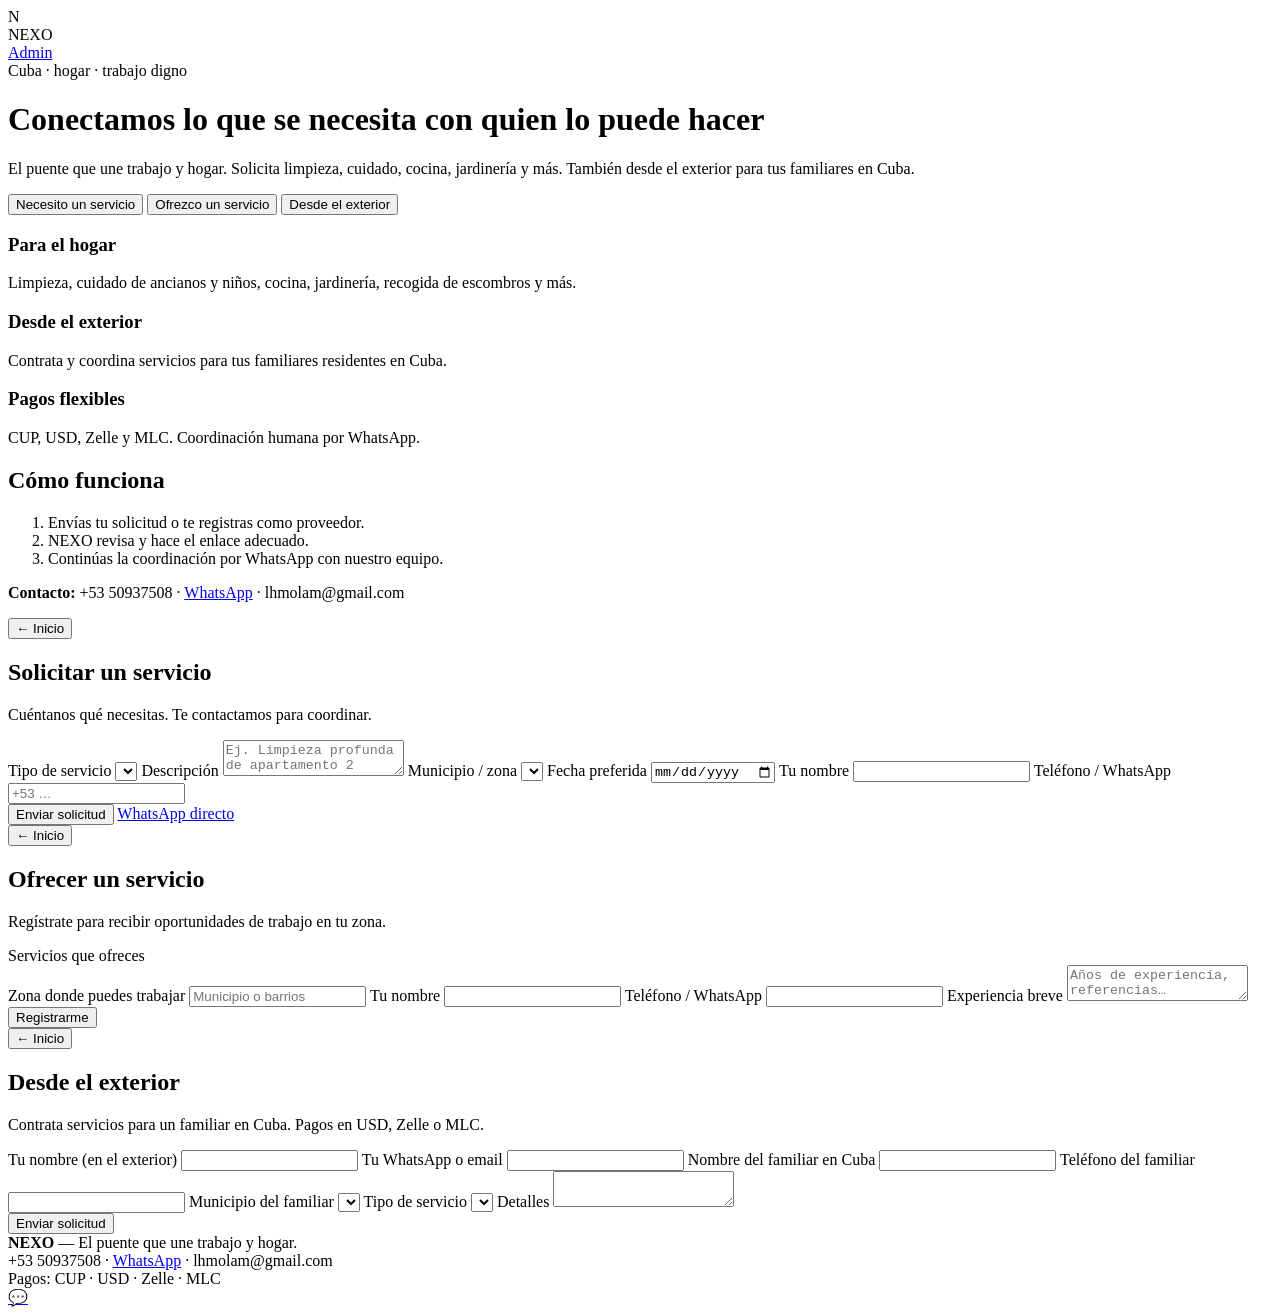
==== web/index.html @ bde30a5c "feat(nexo): plataforma NEXO sobre PrismaTec-Core Intermediación de servicios del hogar en Cuba: soli" ====
<!DOCTYPE html>
<html lang="es">
<head>
  <meta charset="utf-8" />
  <meta name="viewport" content="width=device-width, initial-scale=1" />
  <title>NEXO — Conectamos trabajo y hogar</title>
  <meta name="description" content="NEXO conecta personas que necesitan servicios del hogar en Cuba con quienes pueden realizarlos. CUP, USD, Zelle y MLC." />
  <link rel="stylesheet" href="/styles.css" />
</head>
<body>
  <header class="header">
    <div class="container">
      <div class="nav">
        <div class="brand"><div class="logo">N</div> NEXO</div>
        <a href="/admin/">Admin</a>
      </div>
      <div class="hero">
        <span class="pill">Cuba · hogar · trabajo digno</span>
        <h1>Conectamos lo que se necesita con quien lo puede hacer</h1>
        <p>El puente que une trabajo y hogar. Solicita limpieza, cuidado, cocina, jardinería y más. También desde el exterior para tus familiares en Cuba.</p>
        <div class="cta-row">
          <button class="btn btn-primary" data-go="request">Necesito un servicio</button>
          <button class="btn btn-secondary" data-go="provider">Ofrezco un servicio</button>
          <button class="btn btn-outline" data-go="abroad">Desde el exterior</button>
        </div>
      </div>
    </div>
  </header>

  <main class="container">
    <section class="section" data-view="home">
      <div class="features">
        <div class="feature">
          <h3>Para el hogar</h3>
          <p class="muted">Limpieza, cuidado de ancianos y niños, cocina, jardinería, recogida de escombros y más.</p>
        </div>
        <div class="feature">
          <h3>Desde el exterior</h3>
          <p class="muted">Contrata y coordina servicios para tus familiares residentes en Cuba.</p>
        </div>
        <div class="feature">
          <h3>Pagos flexibles</h3>
          <p class="muted">CUP, USD, Zelle y MLC. Coordinación humana por WhatsApp.</p>
        </div>
      </div>
      <div class="section">
        <div class="card">
          <h2>Cómo funciona</h2>
          <ol class="muted">
            <li>Envías tu solicitud o te registras como proveedor.</li>
            <li>NEXO revisa y hace el enlace adecuado.</li>
            <li>Continúas la coordinación por WhatsApp con nuestro equipo.</li>
          </ol>
          <p><strong>Contacto:</strong> +53 50937508 · <a href="https://wa.me/5350937508" target="_blank" rel="noopener">WhatsApp</a> · lhmolam@gmail.com</p>
        </div>
      </div>
    </section>

    <section class="section hidden" data-view="request">
      <button class="tab" data-go="home">← Inicio</button>
      <h2>Solicitar un servicio</h2>
      <p class="muted">Cuéntanos qué necesitas. Te contactamos para coordinar.</p>
      <form class="form card" id="form_request">
        <label for="service_type">Tipo de servicio</label>
        <select id="service_type" name="service_type" required></select>
        <label for="description">Descripción</label>
        <textarea id="description" name="description" placeholder="Ej. Limpieza profunda de apartamento 2 habitaciones"></textarea>
        <label for="municipality">Municipio / zona</label>
        <select id="municipality" name="municipality"></select>
        <label for="preferred_date">Fecha preferida</label>
        <input id="preferred_date" name="preferred_date" type="date" />
        <label for="contact_name">Tu nombre</label>
        <input id="contact_name" name="contact_name" required autocomplete="name" />
        <label for="contact_phone">Teléfono / WhatsApp</label>
        <input id="contact_phone" name="contact_phone" required autocomplete="tel" placeholder="+53 …" />
        <div class="actions">
          <button class="btn btn-primary" type="submit">Enviar solicitud</button>
          <a class="btn btn-wa" href="https://wa.me/5350937508" target="_blank" rel="noopener">WhatsApp directo</a>
        </div>
        <div id="notice_request" class="notice"></div>
      </form>
    </section>

    <section class="section hidden" data-view="provider">
      <button class="tab" data-go="home">← Inicio</button>
      <h2>Ofrecer un servicio</h2>
      <p class="muted">Regístrate para recibir oportunidades de trabajo en tu zona.</p>
      <form class="form card" id="form_provider">
        <label>Servicios que ofreces</label>
        <div id="provider_services" class="grid-2"></div>
        <label for="zone">Zona donde puedes trabajar</label>
        <input id="zone" name="zone" placeholder="Municipio o barrios" required />
        <label for="name">Tu nombre</label>
        <input id="name" name="name" required />
        <label for="phone">Teléfono / WhatsApp</label>
        <input id="phone" name="phone" required />
        <label for="experience">Experiencia breve</label>
        <textarea id="experience" name="experience" placeholder="Años de experiencia, referencias…"></textarea>
        <div class="actions">
          <button class="btn btn-primary" type="submit">Registrarme</button>
        </div>
        <div id="notice_provider" class="notice"></div>
      </form>
    </section>

    <section class="section hidden" data-view="abroad">
      <button class="tab" data-go="home">← Inicio</button>
      <h2>Desde el exterior</h2>
      <p class="muted">Contrata servicios para un familiar en Cuba. Pagos en USD, Zelle o MLC.</p>
      <form class="form card" id="form_abroad">
        <label for="abroad_name">Tu nombre (en el exterior)</label>
        <input id="abroad_name" name="abroad_name" required />
        <label for="abroad_contact">Tu WhatsApp o email</label>
        <input id="abroad_contact" name="abroad_contact" required />
        <label for="local_contact_name">Nombre del familiar en Cuba</label>
        <input id="local_contact_name" name="local_contact_name" required />
        <label for="local_contact_phone">Teléfono del familiar</label>
        <input id="local_contact_phone" name="local_contact_phone" required />
        <label for="municipality_abroad">Municipio del familiar</label>
        <select id="municipality_abroad" name="municipality"></select>
        <label for="service_type_abroad">Tipo de servicio</label>
        <select id="service_type_abroad" name="service_type" required></select>
        <label for="description_abroad">Detalles</label>
        <textarea id="description_abroad" name="description"></textarea>
        <div class="actions">
          <button class="btn btn-primary" type="submit">Enviar solicitud</button>
        </div>
        <div id="notice_abroad" class="notice"></div>
      </form>
    </section>
  </main>

  <footer class="footer">
    <div class="container">
      <strong>NEXO</strong> — El puente que une trabajo y hogar.<br />
      +53 50937508 · <a href="https://wa.me/5350937508">WhatsApp</a> · lhmolam@gmail.com<br />
      Pagos: CUP · USD · Zelle · MLC
    </div>
  </footer>

  <a class="float-wa" href="https://wa.me/5350937508" target="_blank" rel="noopener" title="WhatsApp">💬</a>
  <script src="/app.js"></script>
</body>
</html>
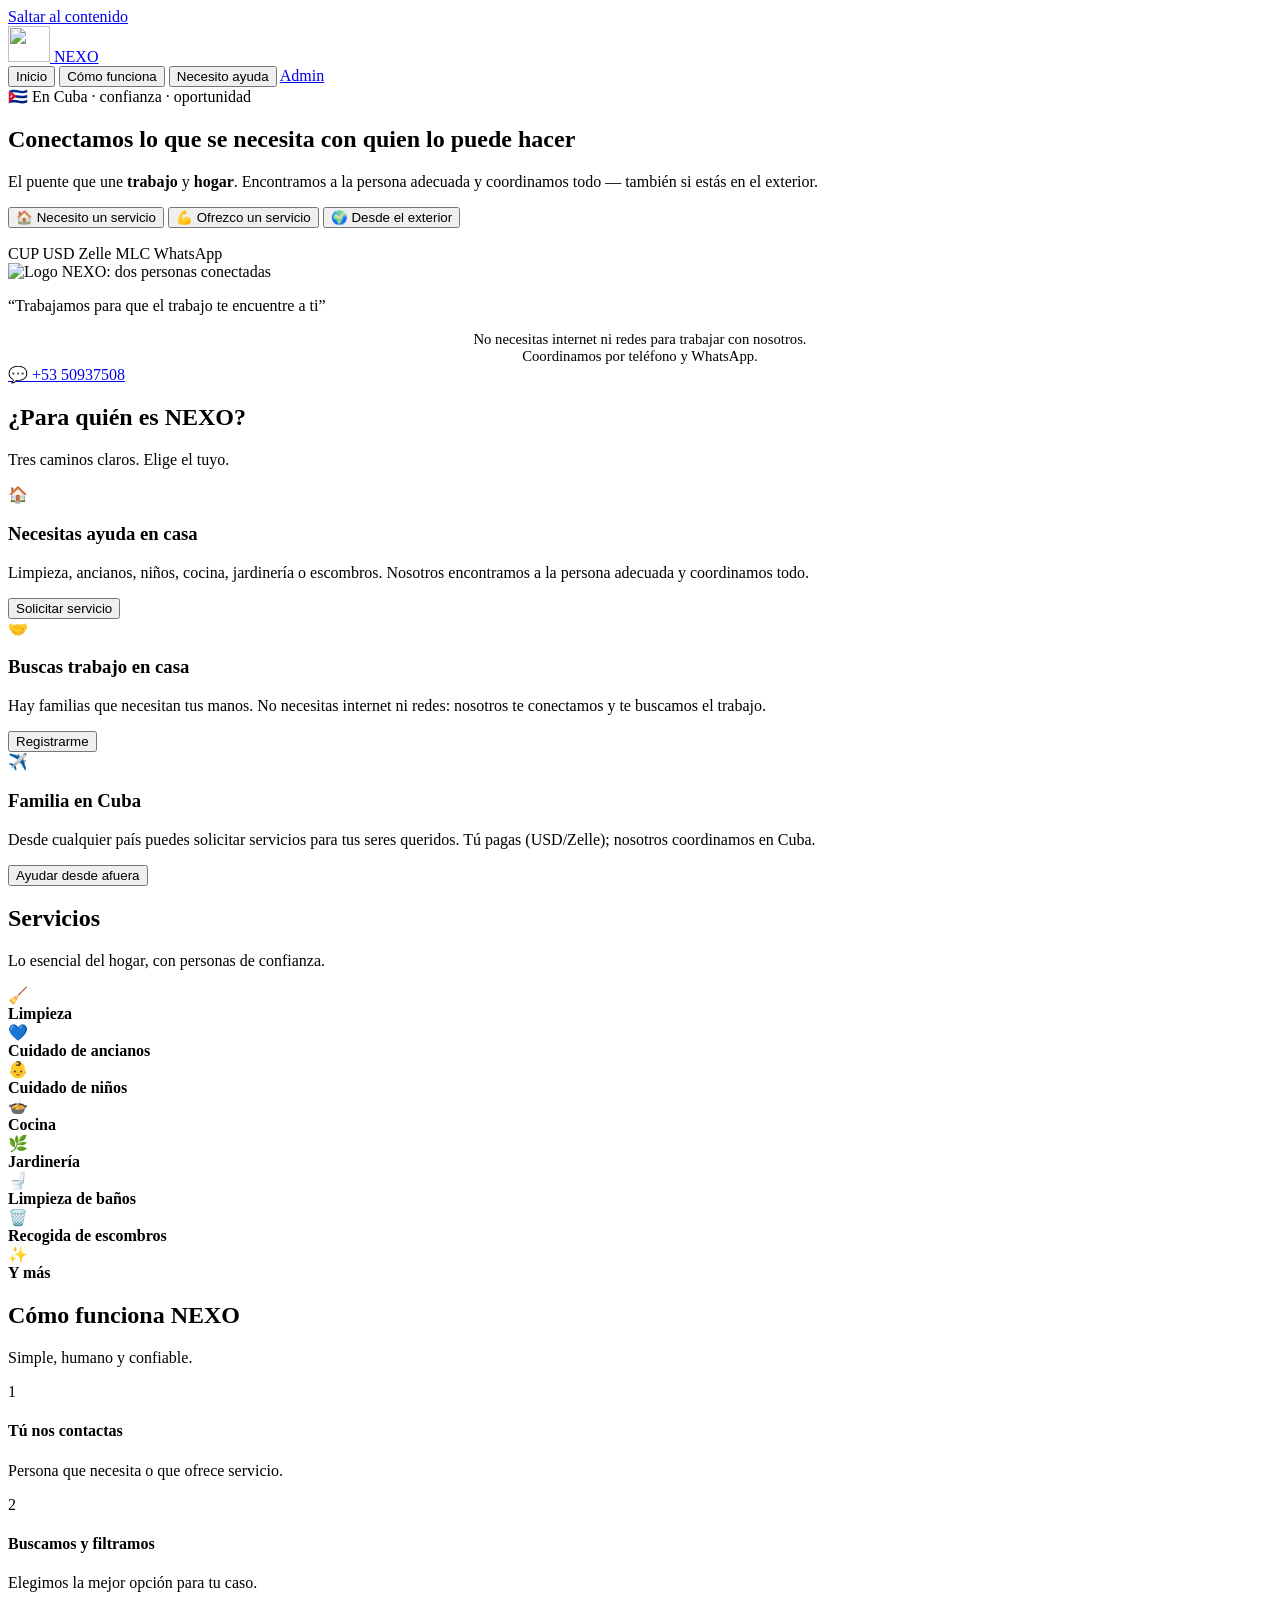
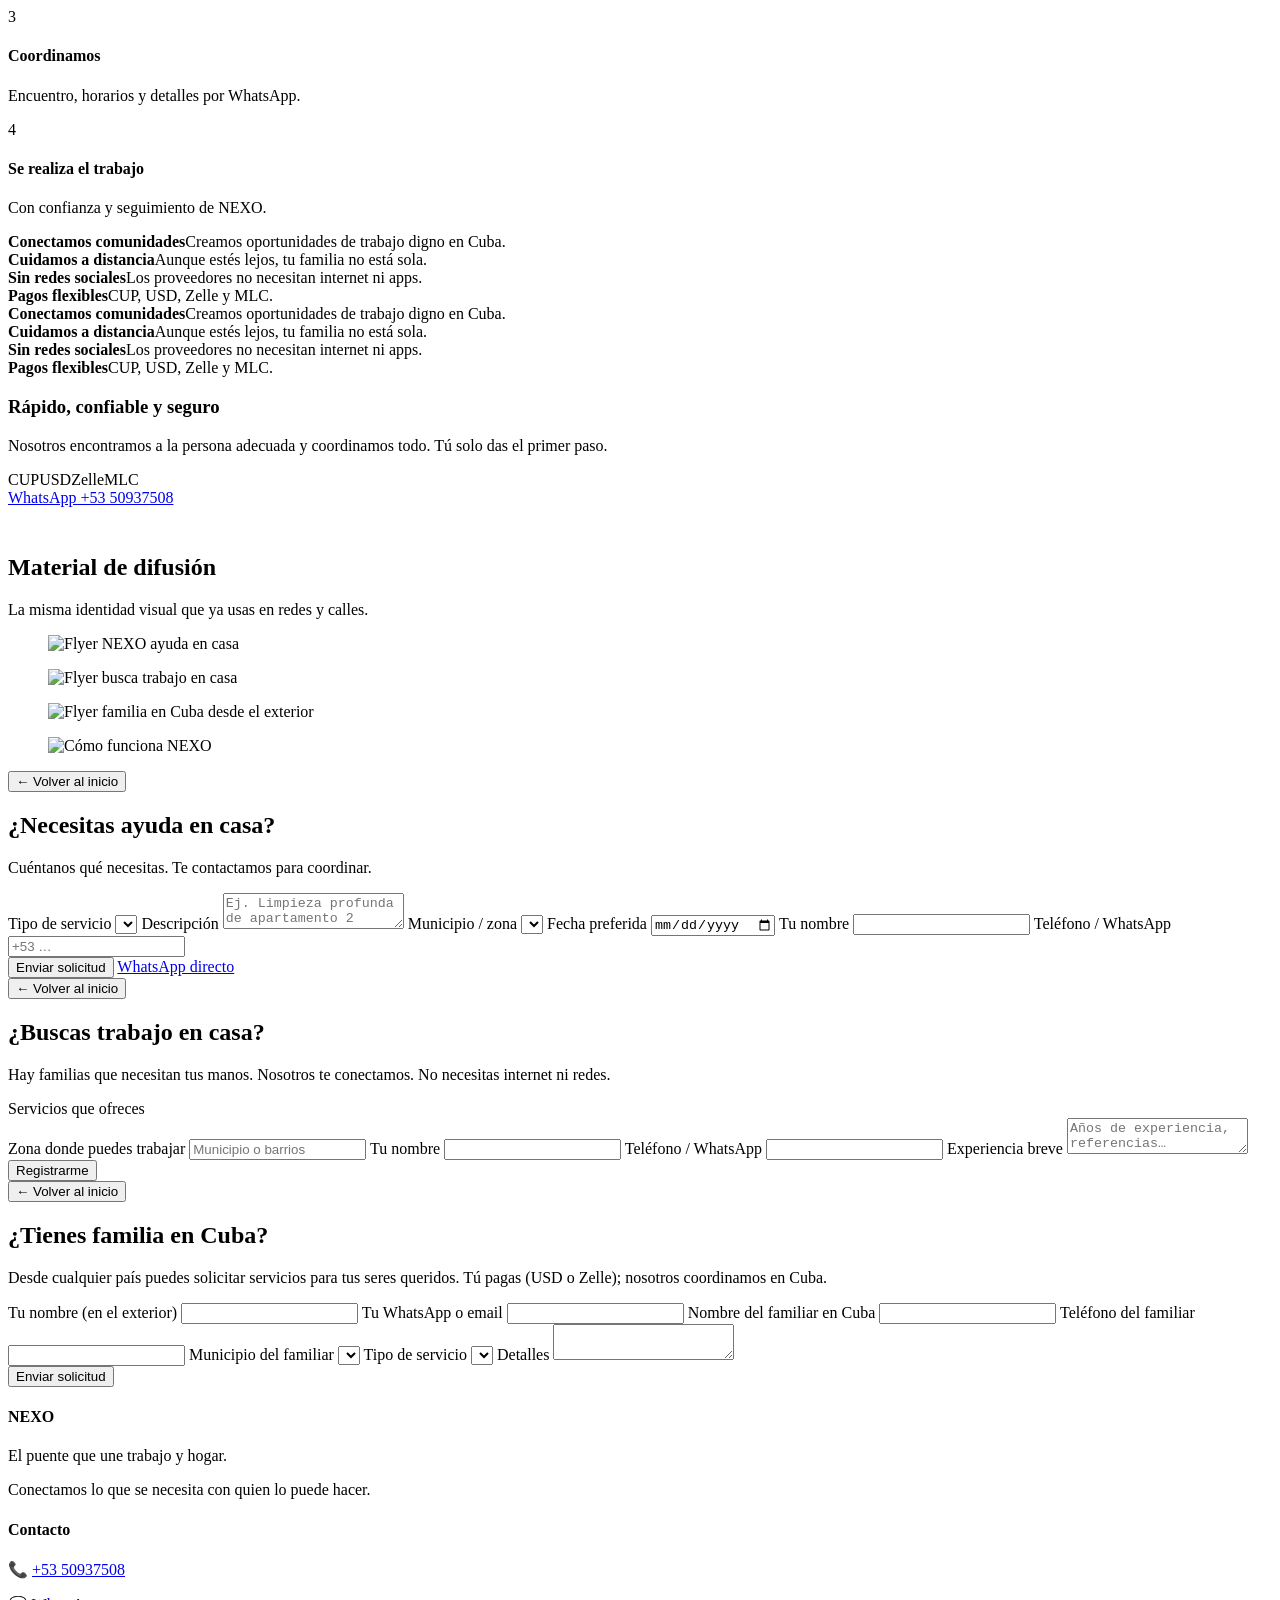
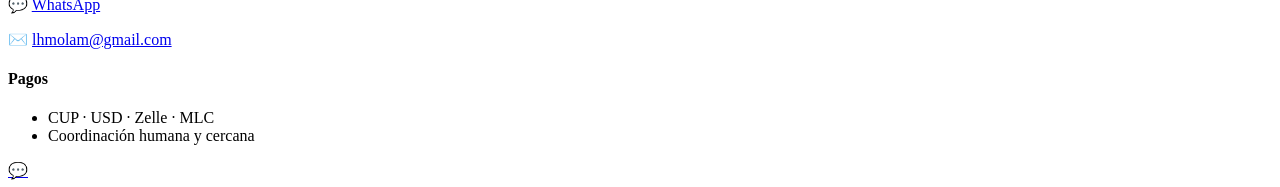
==== commit 42081c75: "feat(web): identidad visual NEXO alineada a flyers y logo UI mobile-first con paleta navy/verde, log" ====
--- a/web/index.html
+++ b/web/index.html
@@ -2,143 +2,306 @@
 <html lang="es">
 <head>
   <meta charset="utf-8" />
-  <meta name="viewport" content="width=device-width, initial-scale=1" />
-  <title>NEXO — Conectamos trabajo y hogar</title>
-  <meta name="description" content="NEXO conecta personas que necesitan servicios del hogar en Cuba con quienes pueden realizarlos. CUP, USD, Zelle y MLC." />
+  <meta name="viewport" content="width=device-width, initial-scale=1, viewport-fit=cover" />
+  <title>NEXO — El puente que une trabajo y hogar</title>
+  <meta name="description" content="NEXO conecta familias en Cuba con personas de confianza para limpieza, cuidado, cocina y más. También desde el exterior. CUP, USD, Zelle y MLC." />
+  <meta name="theme-color" content="#1e3a8a" />
+  <link rel="icon" href="/assets/favicon.svg" type="image/svg+xml" />
+  <meta property="og:title" content="NEXO — Conectamos trabajo y hogar" />
+  <meta property="og:description" content="Conectamos lo que se necesita con quien lo puede hacer." />
+  <meta property="og:image" content="/assets/nexoPrincipal.jpg" />
   <link rel="stylesheet" href="/styles.css" />
 </head>
 <body>
-  <header class="header">
-    <div class="container">
-      <div class="nav">
-        <div class="brand"><div class="logo">N</div> NEXO</div>
+  <a class="sr-only" href="#main">Saltar al contenido</a>
+
+  <header class="topbar">
+    <div class="container topbar-inner">
+      <a class="brand" href="/" data-nav="home" aria-label="NEXO inicio">
+        <img src="/assets/logo.svg" alt="" width="42" height="36" />
+        NEXO
+      </a>
+      <nav class="nav-links" aria-label="Principal">
+        <button type="button" data-nav="home">Inicio</button>
+        <button type="button" data-nav="how">Cómo funciona</button>
+        <button type="button" data-nav="request" class="cta-nav">Necesito ayuda</button>
         <a href="/admin/">Admin</a>
+      </nav>
+    </div>
+  </header>
+
+  <main id="main">
+    <!-- HOME -->
+    <div class="panel active" id="view-home" data-view="home">
+      <section class="hero">
+        <div class="container hero-grid">
+          <div>
+            <div class="eyebrow">🇨🇺 En Cuba · confianza · oportunidad</div>
+            <h1>Conectamos lo que se <span>necesita</span> con quien lo puede hacer</h1>
+            <p class="hero-lead">
+              El puente que une <strong>trabajo</strong> y <strong>hogar</strong>.
+              Encontramos a la persona adecuada y coordinamos todo — también si estás en el exterior.
+            </p>
+            <div class="hero-actions">
+              <button class="btn btn-primary" type="button" data-nav="request">🏠 Necesito un servicio</button>
+              <button class="btn btn-green" type="button" data-nav="provider">💪 Ofrezco un servicio</button>
+              <button class="btn btn-outline" type="button" data-nav="abroad">🌍 Desde el exterior</button>
+            </div>
+            <div class="trust-row" style="justify-content:flex-start;margin-top:1.1rem">
+              <span class="chip">CUP</span>
+              <span class="chip">USD</span>
+              <span class="chip green">Zelle</span>
+              <span class="chip">MLC</span>
+              <span class="chip green">WhatsApp</span>
+            </div>
+          </div>
+          <div class="hero-card">
+            <img class="logo-big" src="/assets/nexoPrincipal.jpg" alt="Logo NEXO: dos personas conectadas" />
+            <p class="quote">“Trabajamos para que el trabajo te encuentre a ti”</p>
+            <p style="text-align:center;margin:0;color:var(--muted);font-size:.92rem">
+              No necesitas internet ni redes para trabajar con nosotros.<br />
+              Coordinamos por teléfono y WhatsApp.
+            </p>
+            <div class="trust-row">
+              <a class="btn btn-wa" href="https://wa.me/5350937508" target="_blank" rel="noopener">💬 +53 50937508</a>
+            </div>
+          </div>
+        </div>
+      </section>
+
+      <section class="section">
+        <div class="container">
+          <div class="section-head">
+            <h2>¿Para quién es NEXO?</h2>
+            <p>Tres caminos claros. Elige el tuyo.</p>
+          </div>
+          <div class="audience-grid">
+            <article class="audience">
+              <div class="icon-wrap">🏠</div>
+              <h3>Necesitas ayuda en casa</h3>
+              <p>Limpieza, ancianos, niños, cocina, jardinería o escombros. Nosotros encontramos a la persona adecuada y coordinamos todo.</p>
+              <button class="btn btn-primary" type="button" data-nav="request">Solicitar servicio</button>
+            </article>
+            <article class="audience work">
+              <div class="icon-wrap">🤝</div>
+              <h3>Buscas trabajo en casa</h3>
+              <p>Hay familias que necesitan tus manos. No necesitas internet ni redes: nosotros te conectamos y te buscamos el trabajo.</p>
+              <button class="btn btn-green" type="button" data-nav="provider">Registrarme</button>
+            </article>
+            <article class="audience abroad">
+              <div class="icon-wrap">✈️</div>
+              <h3>Familia en Cuba</h3>
+              <p>Desde cualquier país puedes solicitar servicios para tus seres queridos. Tú pagas (USD/Zelle); nosotros coordinamos en Cuba.</p>
+              <button class="btn btn-outline" type="button" data-nav="abroad">Ayudar desde afuera</button>
+            </article>
+          </div>
+        </div>
+      </section>
+
+      <section class="section" style="padding-top:0">
+        <div class="container">
+          <div class="section-head">
+            <h2>Servicios</h2>
+            <p>Lo esencial del hogar, con personas de confianza.</p>
+          </div>
+          <div class="services">
+            <div class="service"><div class="ico">🧹</div><strong>Limpieza</strong></div>
+            <div class="service"><div class="ico">💙</div><strong>Cuidado de ancianos</strong></div>
+            <div class="service"><div class="ico">👶</div><strong>Cuidado de niños</strong></div>
+            <div class="service"><div class="ico">🍲</div><strong>Cocina</strong></div>
+            <div class="service"><div class="ico">🌿</div><strong>Jardinería</strong></div>
+            <div class="service"><div class="ico">🚽</div><strong>Limpieza de baños</strong></div>
+            <div class="service"><div class="ico">🗑️</div><strong>Recogida de escombros</strong></div>
+            <div class="service"><div class="ico">✨</div><strong>Y más</strong></div>
+          </div>
+        </div>
+      </section>
+
+      <section class="section" id="how">
+        <div class="container">
+          <div class="section-head">
+            <h2>Cómo funciona NEXO</h2>
+            <p>Simple, humano y confiable.</p>
+          </div>
+          <div class="steps">
+            <div class="step"><div class="num">1</div><h4>Tú nos contactas</h4><p>Persona que necesita o que ofrece servicio.</p></div>
+            <div class="step"><div class="num">2</div><h4>Buscamos y filtramos</h4><p>Elegimos la mejor opción para tu caso.</p></div>
+            <div class="step"><div class="num">3</div><h4>Coordinamos</h4><p>Encuentro, horarios y detalles por WhatsApp.</p></div>
+            <div class="step"><div class="num">4</div><h4>Se realiza el trabajo</h4><p>Con confianza y seguimiento de NEXO.</p></div>
+          </div>
+        </div>
+      </section>
+
+      <section class="section">
+        <div class="container">
+          <div class="promo" aria-label="Mensajes NEXO">
+            <div class="promo-track">
+              <div class="promo-card"><strong>Conectamos comunidades</strong>Creamos oportunidades de trabajo digno en Cuba.</div>
+              <div class="promo-card"><strong>Cuidamos a distancia</strong>Aunque estés lejos, tu familia no está sola.</div>
+              <div class="promo-card"><strong>Sin redes sociales</strong>Los proveedores no necesitan internet ni apps.</div>
+              <div class="promo-card"><strong>Pagos flexibles</strong>CUP, USD, Zelle y MLC.</div>
+              <div class="promo-card"><strong>Conectamos comunidades</strong>Creamos oportunidades de trabajo digno en Cuba.</div>
+              <div class="promo-card"><strong>Cuidamos a distancia</strong>Aunque estés lejos, tu familia no está sola.</div>
+              <div class="promo-card"><strong>Sin redes sociales</strong>Los proveedores no necesitan internet ni apps.</div>
+              <div class="promo-card"><strong>Pagos flexibles</strong>CUP, USD, Zelle y MLC.</div>
+            </div>
+          </div>
+        </div>
+      </section>
+
+      <section class="section">
+        <div class="container">
+          <div class="strip">
+            <div>
+              <h3>Rápido, confiable y seguro</h3>
+              <p>Nosotros encontramos a la persona adecuada y coordinamos todo. Tú solo das el primer paso.</p>
+              <div class="pay-badges">
+                <span>CUP</span><span>USD</span><span>Zelle</span><span>MLC</span>
+              </div>
+            </div>
+            <div style="display:grid;gap:.6rem">
+              <a class="btn btn-wa" href="https://wa.me/5350937508" target="_blank" rel="noopener">WhatsApp +53 50937508</a>
+              <a class="btn btn-outline" style="border-color:rgba(255,255,255,.35);color:#fff" href="mailto:lhmolam@gmail.com">lhmolam@gmail.com</a>
+            </div>
+          </div>
+        </div>
+      </section>
+
+      <section class="section">
+        <div class="container">
+          <div class="section-head">
+            <h2>Material de difusión</h2>
+            <p>La misma identidad visual que ya usas en redes y calles.</p>
+          </div>
+          <div class="gallery">
+            <figure><img src="/assets/nexoNuevoLote1.jpg" alt="Flyer NEXO ayuda en casa" loading="lazy" /></figure>
+            <figure><img src="/assets/nexoEmpleados.jpg" alt="Flyer busca trabajo en casa" loading="lazy" /></figure>
+            <figure><img src="/assets/nexoNuevoLote3.jpg" alt="Flyer familia en Cuba desde el exterior" loading="lazy" /></figure>
+            <figure><img src="/assets/nexoComo.jpg" alt="Cómo funciona NEXO" loading="lazy" /></figure>
+          </div>
+        </div>
+      </section>
+    </div>
+
+    <!-- REQUEST -->
+    <div class="panel" id="view-request" data-view="request">
+      <section class="section">
+        <div class="container">
+          <button class="back-link" type="button" data-nav="home">← Volver al inicio</button>
+          <div class="form-card">
+            <h2>¿Necesitas ayuda en casa?</h2>
+            <p class="sub">Cuéntanos qué necesitas. Te contactamos para coordinar.</p>
+            <form id="form_request">
+              <label for="service_type">Tipo de servicio</label>
+              <select id="service_type" name="service_type" required></select>
+              <label for="description">Descripción</label>
+              <textarea id="description" name="description" placeholder="Ej. Limpieza profunda de apartamento 2 habitaciones"></textarea>
+              <label for="municipality">Municipio / zona</label>
+              <select id="municipality" name="municipality"></select>
+              <label for="preferred_date">Fecha preferida</label>
+              <input id="preferred_date" name="preferred_date" type="date" />
+              <label for="contact_name">Tu nombre</label>
+              <input id="contact_name" name="contact_name" required autocomplete="name" />
+              <label for="contact_phone">Teléfono / WhatsApp</label>
+              <input id="contact_phone" name="contact_phone" required autocomplete="tel" placeholder="+53 …" />
+              <div class="form-actions">
+                <button class="btn btn-primary" type="submit">Enviar solicitud</button>
+                <a class="btn btn-wa" href="https://wa.me/5350937508" target="_blank" rel="noopener">WhatsApp directo</a>
+              </div>
+              <div id="notice_request" class="notice" role="status"></div>
+            </form>
+          </div>
+        </div>
+      </section>
+    </div>
+
+    <!-- PROVIDER -->
+    <div class="panel" id="view-provider" data-view="provider">
+      <section class="section">
+        <div class="container">
+          <button class="back-link" type="button" data-nav="home">← Volver al inicio</button>
+          <div class="form-card">
+            <h2>¿Buscas trabajo en casa?</h2>
+            <p class="sub">Hay familias que necesitan tus manos. Nosotros te conectamos. No necesitas internet ni redes.</p>
+            <form id="form_provider">
+              <label>Servicios que ofreces</label>
+              <div id="provider_services" class="checks"></div>
+              <label for="zone">Zona donde puedes trabajar</label>
+              <input id="zone" name="zone" placeholder="Municipio o barrios" required />
+              <label for="name">Tu nombre</label>
+              <input id="name" name="name" required />
+              <label for="phone">Teléfono / WhatsApp</label>
+              <input id="phone" name="phone" required />
+              <label for="experience">Experiencia breve</label>
+              <textarea id="experience" name="experience" placeholder="Años de experiencia, referencias…"></textarea>
+              <div class="form-actions">
+                <button class="btn btn-green" type="submit">Registrarme</button>
+              </div>
+              <div id="notice_provider" class="notice" role="status"></div>
+            </form>
+          </div>
+        </div>
+      </section>
+    </div>
+
+    <!-- ABROAD -->
+    <div class="panel" id="view-abroad" data-view="abroad">
+      <section class="section">
+        <div class="container">
+          <button class="back-link" type="button" data-nav="home">← Volver al inicio</button>
+          <div class="form-card">
+            <h2>¿Tienes familia en Cuba?</h2>
+            <p class="sub">Desde cualquier país puedes solicitar servicios para tus seres queridos. Tú pagas (USD o Zelle); nosotros coordinamos en Cuba.</p>
+            <form id="form_abroad">
+              <label for="abroad_name">Tu nombre (en el exterior)</label>
+              <input id="abroad_name" name="abroad_name" required />
+              <label for="abroad_contact">Tu WhatsApp o email</label>
+              <input id="abroad_contact" name="abroad_contact" required />
+              <label for="local_contact_name">Nombre del familiar en Cuba</label>
+              <input id="local_contact_name" name="local_contact_name" required />
+              <label for="local_contact_phone">Teléfono del familiar</label>
+              <input id="local_contact_phone" name="local_contact_phone" required />
+              <label for="municipality_abroad">Municipio del familiar</label>
+              <select id="municipality_abroad" name="municipality"></select>
+              <label for="service_type_abroad">Tipo de servicio</label>
+              <select id="service_type_abroad" name="service_type" required></select>
+              <label for="description_abroad">Detalles</label>
+              <textarea id="description_abroad" name="description"></textarea>
+              <div class="form-actions">
+                <button class="btn btn-primary" type="submit">Enviar solicitud</button>
+              </div>
+              <div id="notice_abroad" class="notice" role="status"></div>
+            </form>
+          </div>
+        </div>
+      </section>
+    </div>
+  </main>
+
+  <footer class="footer">
+    <div class="container footer-grid">
+      <div>
+        <h4>NEXO</h4>
+        <p>El puente que une trabajo y hogar.</p>
+        <p>Conectamos lo que se necesita con quien lo puede hacer.</p>
       </div>
-      <div class="hero">
-        <span class="pill">Cuba · hogar · trabajo digno</span>
-        <h1>Conectamos lo que se necesita con quien lo puede hacer</h1>
-        <p>El puente que une trabajo y hogar. Solicita limpieza, cuidado, cocina, jardinería y más. También desde el exterior para tus familiares en Cuba.</p>
-        <div class="cta-row">
-          <button class="btn btn-primary" data-go="request">Necesito un servicio</button>
-          <button class="btn btn-secondary" data-go="provider">Ofrezco un servicio</button>
-          <button class="btn btn-outline" data-go="abroad">Desde el exterior</button>
-        </div>
+      <div>
+        <h4>Contacto</h4>
+        <p>📞 <a href="tel:+5350937508">+53 50937508</a></p>
+        <p>💬 <a href="https://wa.me/5350937508" target="_blank" rel="noopener">WhatsApp</a></p>
+        <p>✉️ <a href="mailto:lhmolam@gmail.com">lhmolam@gmail.com</a></p>
       </div>
-    </div>
-  </header>
-
-  <main class="container">
-    <section class="section" data-view="home">
-      <div class="features">
-        <div class="feature">
-          <h3>Para el hogar</h3>
-          <p class="muted">Limpieza, cuidado de ancianos y niños, cocina, jardinería, recogida de escombros y más.</p>
-        </div>
-        <div class="feature">
-          <h3>Desde el exterior</h3>
-          <p class="muted">Contrata y coordina servicios para tus familiares residentes en Cuba.</p>
-        </div>
-        <div class="feature">
-          <h3>Pagos flexibles</h3>
-          <p class="muted">CUP, USD, Zelle y MLC. Coordinación humana por WhatsApp.</p>
-        </div>
+      <div>
+        <h4>Pagos</h4>
+        <ul>
+          <li>CUP · USD · Zelle · MLC</li>
+          <li>Coordinación humana y cercana</li>
+        </ul>
       </div>
-      <div class="section">
-        <div class="card">
-          <h2>Cómo funciona</h2>
-          <ol class="muted">
-            <li>Envías tu solicitud o te registras como proveedor.</li>
-            <li>NEXO revisa y hace el enlace adecuado.</li>
-            <li>Continúas la coordinación por WhatsApp con nuestro equipo.</li>
-          </ol>
-          <p><strong>Contacto:</strong> +53 50937508 · <a href="https://wa.me/5350937508" target="_blank" rel="noopener">WhatsApp</a> · lhmolam@gmail.com</p>
-        </div>
-      </div>
-    </section>
-
-    <section class="section hidden" data-view="request">
-      <button class="tab" data-go="home">← Inicio</button>
-      <h2>Solicitar un servicio</h2>
-      <p class="muted">Cuéntanos qué necesitas. Te contactamos para coordinar.</p>
-      <form class="form card" id="form_request">
-        <label for="service_type">Tipo de servicio</label>
-        <select id="service_type" name="service_type" required></select>
-        <label for="description">Descripción</label>
-        <textarea id="description" name="description" placeholder="Ej. Limpieza profunda de apartamento 2 habitaciones"></textarea>
-        <label for="municipality">Municipio / zona</label>
-        <select id="municipality" name="municipality"></select>
-        <label for="preferred_date">Fecha preferida</label>
-        <input id="preferred_date" name="preferred_date" type="date" />
-        <label for="contact_name">Tu nombre</label>
-        <input id="contact_name" name="contact_name" required autocomplete="name" />
-        <label for="contact_phone">Teléfono / WhatsApp</label>
-        <input id="contact_phone" name="contact_phone" required autocomplete="tel" placeholder="+53 …" />
-        <div class="actions">
-          <button class="btn btn-primary" type="submit">Enviar solicitud</button>
-          <a class="btn btn-wa" href="https://wa.me/5350937508" target="_blank" rel="noopener">WhatsApp directo</a>
-        </div>
-        <div id="notice_request" class="notice"></div>
-      </form>
-    </section>
-
-    <section class="section hidden" data-view="provider">
-      <button class="tab" data-go="home">← Inicio</button>
-      <h2>Ofrecer un servicio</h2>
-      <p class="muted">Regístrate para recibir oportunidades de trabajo en tu zona.</p>
-      <form class="form card" id="form_provider">
-        <label>Servicios que ofreces</label>
-        <div id="provider_services" class="grid-2"></div>
-        <label for="zone">Zona donde puedes trabajar</label>
-        <input id="zone" name="zone" placeholder="Municipio o barrios" required />
-        <label for="name">Tu nombre</label>
-        <input id="name" name="name" required />
-        <label for="phone">Teléfono / WhatsApp</label>
-        <input id="phone" name="phone" required />
-        <label for="experience">Experiencia breve</label>
-        <textarea id="experience" name="experience" placeholder="Años de experiencia, referencias…"></textarea>
-        <div class="actions">
-          <button class="btn btn-primary" type="submit">Registrarme</button>
-        </div>
-        <div id="notice_provider" class="notice"></div>
-      </form>
-    </section>
-
-    <section class="section hidden" data-view="abroad">
-      <button class="tab" data-go="home">← Inicio</button>
-      <h2>Desde el exterior</h2>
-      <p class="muted">Contrata servicios para un familiar en Cuba. Pagos en USD, Zelle o MLC.</p>
-      <form class="form card" id="form_abroad">
-        <label for="abroad_name">Tu nombre (en el exterior)</label>
-        <input id="abroad_name" name="abroad_name" required />
-        <label for="abroad_contact">Tu WhatsApp o email</label>
-        <input id="abroad_contact" name="abroad_contact" required />
-        <label for="local_contact_name">Nombre del familiar en Cuba</label>
-        <input id="local_contact_name" name="local_contact_name" required />
-        <label for="local_contact_phone">Teléfono del familiar</label>
-        <input id="local_contact_phone" name="local_contact_phone" required />
-        <label for="municipality_abroad">Municipio del familiar</label>
-        <select id="municipality_abroad" name="municipality"></select>
-        <label for="service_type_abroad">Tipo de servicio</label>
-        <select id="service_type_abroad" name="service_type" required></select>
-        <label for="description_abroad">Detalles</label>
-        <textarea id="description_abroad" name="description"></textarea>
-        <div class="actions">
-          <button class="btn btn-primary" type="submit">Enviar solicitud</button>
-        </div>
-        <div id="notice_abroad" class="notice"></div>
-      </form>
-    </section>
-  </main>
-
-  <footer class="footer">
-    <div class="container">
-      <strong>NEXO</strong> — El puente que une trabajo y hogar.<br />
-      +53 50937508 · <a href="https://wa.me/5350937508">WhatsApp</a> · lhmolam@gmail.com<br />
-      Pagos: CUP · USD · Zelle · MLC
     </div>
   </footer>
 
-  <a class="float-wa" href="https://wa.me/5350937508" target="_blank" rel="noopener" title="WhatsApp">💬</a>
+  <a class="float-wa" href="https://wa.me/5350937508" target="_blank" rel="noopener" title="WhatsApp NEXO" aria-label="Abrir WhatsApp">💬</a>
   <script src="/app.js"></script>
 </body>
 </html>
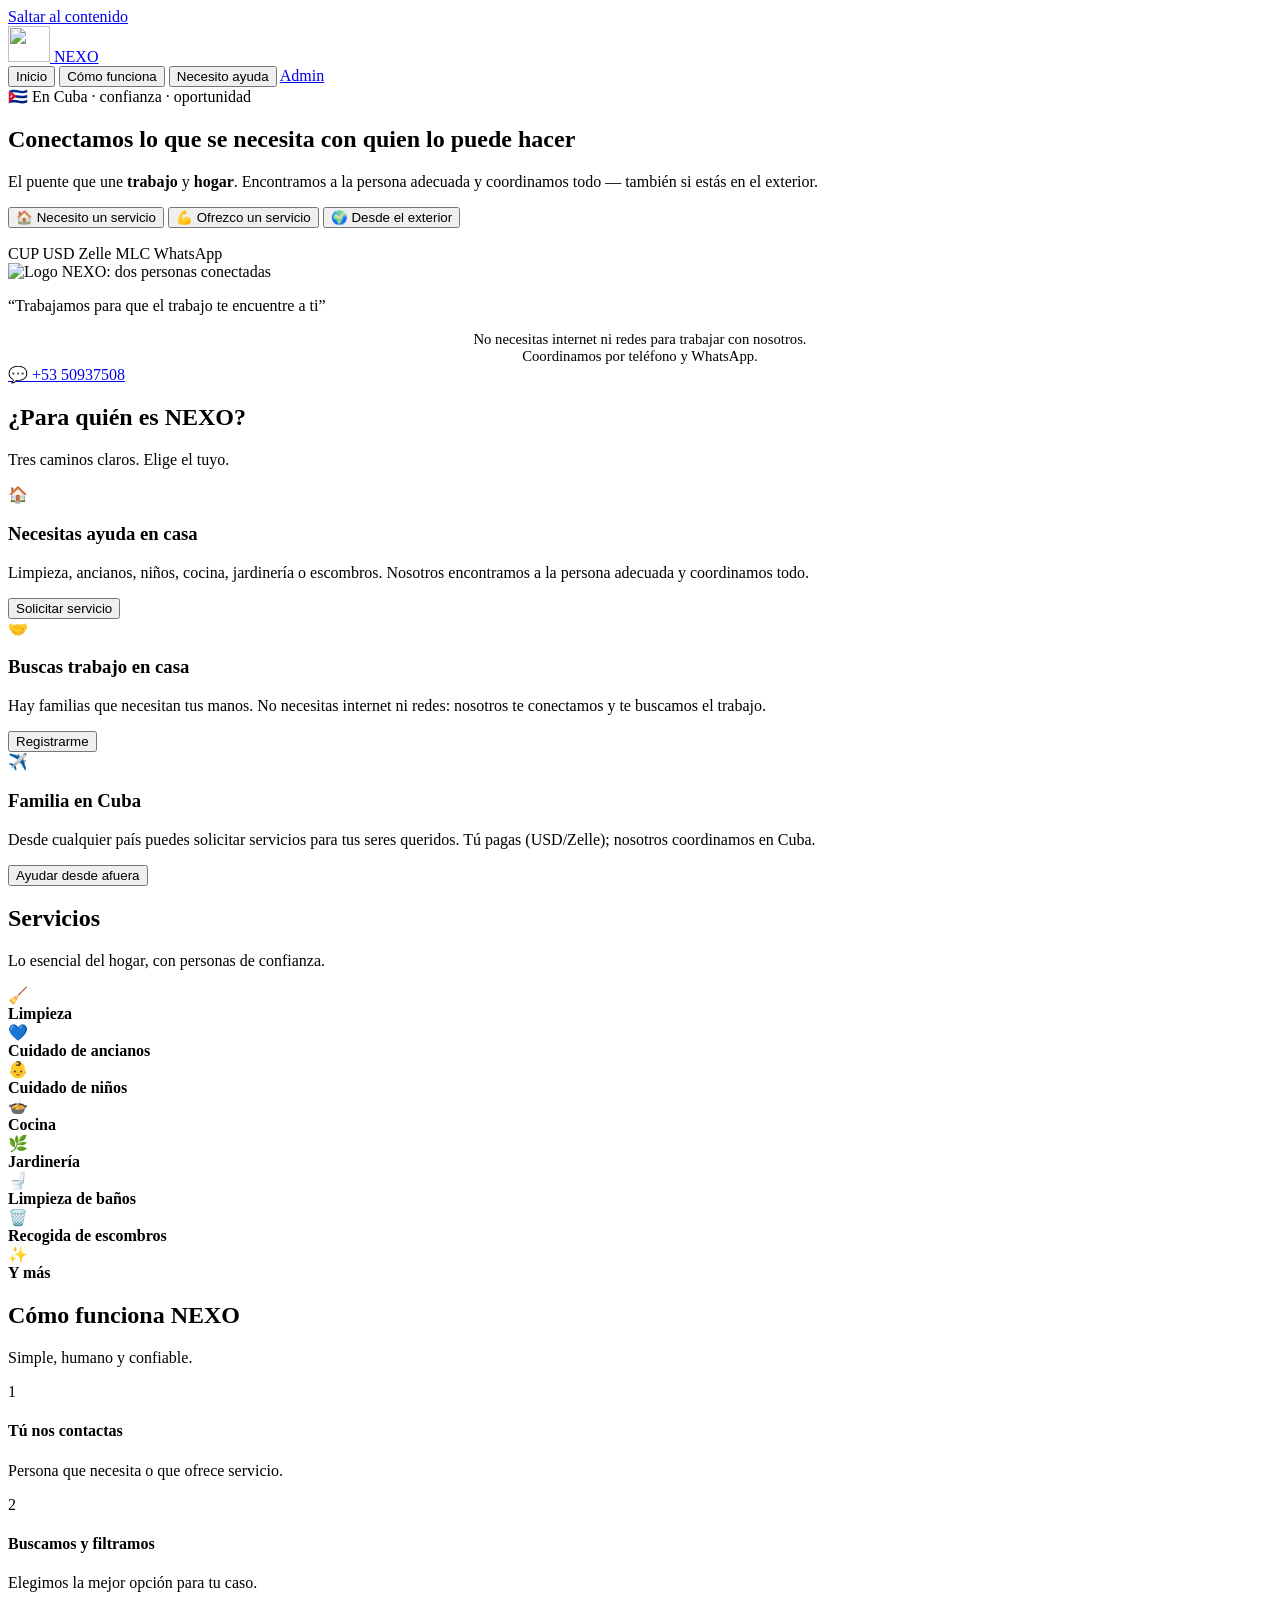
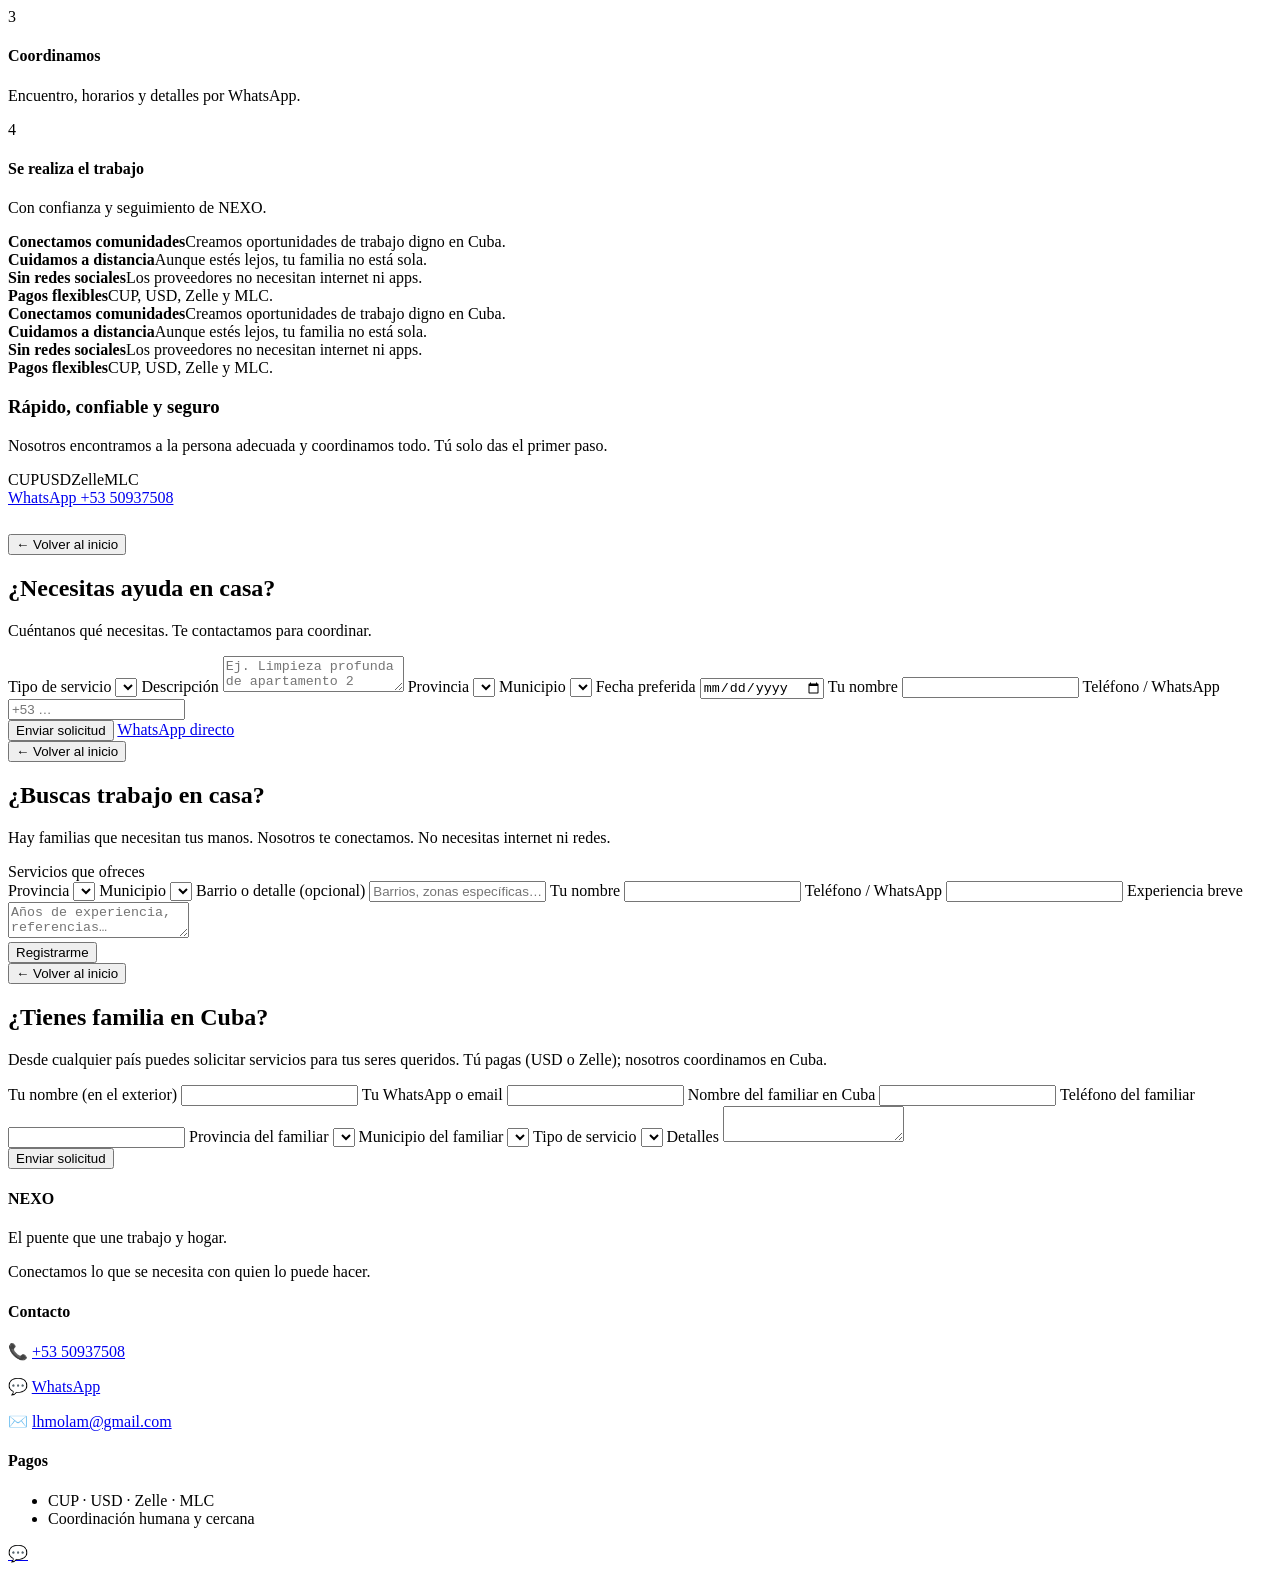
==== commit 00f990c7: "feat: cobertura nacional, notificaciones email/SMS y limpieza UI - Municipios de las 15 provincias +" ====
--- a/web/index.html
+++ b/web/index.html
@@ -167,20 +167,6 @@
         </div>
       </section>
 
-      <section class="section">
-        <div class="container">
-          <div class="section-head">
-            <h2>Material de difusión</h2>
-            <p>La misma identidad visual que ya usas en redes y calles.</p>
-          </div>
-          <div class="gallery">
-            <figure><img src="/assets/nexoNuevoLote1.jpg" alt="Flyer NEXO ayuda en casa" loading="lazy" /></figure>
-            <figure><img src="/assets/nexoEmpleados.jpg" alt="Flyer busca trabajo en casa" loading="lazy" /></figure>
-            <figure><img src="/assets/nexoNuevoLote3.jpg" alt="Flyer familia en Cuba desde el exterior" loading="lazy" /></figure>
-            <figure><img src="/assets/nexoComo.jpg" alt="Cómo funciona NEXO" loading="lazy" /></figure>
-          </div>
-        </div>
-      </section>
     </div>
 
     <!-- REQUEST -->
@@ -196,8 +182,10 @@
               <select id="service_type" name="service_type" required></select>
               <label for="description">Descripción</label>
               <textarea id="description" name="description" placeholder="Ej. Limpieza profunda de apartamento 2 habitaciones"></textarea>
-              <label for="municipality">Municipio / zona</label>
-              <select id="municipality" name="municipality"></select>
+              <label for="province">Provincia</label>
+              <select id="province" name="province" required></select>
+              <label for="municipality">Municipio</label>
+              <select id="municipality" name="municipality" required></select>
               <label for="preferred_date">Fecha preferida</label>
               <input id="preferred_date" name="preferred_date" type="date" />
               <label for="contact_name">Tu nombre</label>
@@ -226,8 +214,12 @@
             <form id="form_provider">
               <label>Servicios que ofreces</label>
               <div id="provider_services" class="checks"></div>
-              <label for="zone">Zona donde puedes trabajar</label>
-              <input id="zone" name="zone" placeholder="Municipio o barrios" required />
+              <label for="provider_province">Provincia</label>
+              <select id="provider_province" name="provider_province" required></select>
+              <label for="provider_municipality">Municipio</label>
+              <select id="provider_municipality" name="provider_municipality" required></select>
+              <label for="zone">Barrio o detalle (opcional)</label>
+              <input id="zone" name="zone" placeholder="Barrios, zonas específicas…" />
               <label for="name">Tu nombre</label>
               <input id="name" name="name" required />
               <label for="phone">Teléfono / WhatsApp</label>
@@ -261,8 +253,10 @@
               <input id="local_contact_name" name="local_contact_name" required />
               <label for="local_contact_phone">Teléfono del familiar</label>
               <input id="local_contact_phone" name="local_contact_phone" required />
+              <label for="province_abroad">Provincia del familiar</label>
+              <select id="province_abroad" name="province" required></select>
               <label for="municipality_abroad">Municipio del familiar</label>
-              <select id="municipality_abroad" name="municipality"></select>
+              <select id="municipality_abroad" name="municipality" required></select>
               <label for="service_type_abroad">Tipo de servicio</label>
               <select id="service_type_abroad" name="service_type" required></select>
               <label for="description_abroad">Detalles</label>
